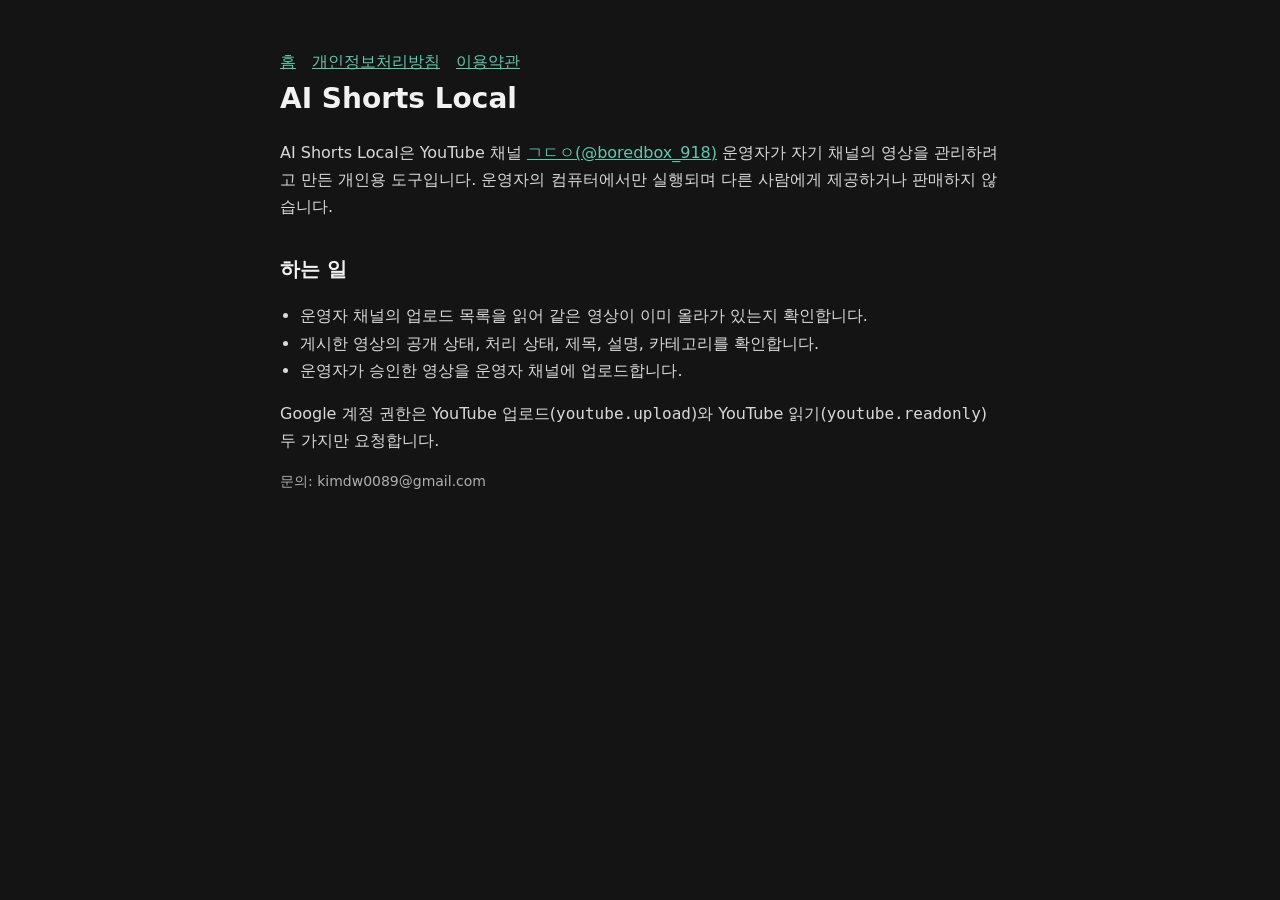
==== index.html @ 052f697d "feat(pages): OAuth 동의 화면용 홈·개인정보처리방침·이용약관 추가" ====
<!doctype html>
<html lang="ko">
<head>
<meta charset="utf-8">
<meta name="viewport" content="width=device-width,initial-scale=1">
<title>홈 | AI Shorts Local</title>
<link rel="stylesheet" href="style.css">
</head>
<body>
<main>
<nav><a href="./">홈</a><a href="privacy.html">개인정보처리방침</a><a href="terms.html">이용약관</a></nav>
<h1>AI Shorts Local</h1>
<p>AI Shorts Local은 YouTube 채널 <a href="https://www.youtube.com/@boredbox_918">ㄱㄷㅇ(@boredbox_918)</a> 운영자가 자기 채널의 영상을 관리하려고 만든 개인용 도구입니다. 운영자의 컴퓨터에서만 실행되며 다른 사람에게 제공하거나 판매하지 않습니다.</p>
<h2>하는 일</h2>
<ul>
<li>운영자 채널의 업로드 목록을 읽어 같은 영상이 이미 올라가 있는지 확인합니다.</li>
<li>게시한 영상의 공개 상태, 처리 상태, 제목, 설명, 카테고리를 확인합니다.</li>
<li>운영자가 승인한 영상을 운영자 채널에 업로드합니다.</li>
</ul>
<p>Google 계정 권한은 YouTube 업로드(<code>youtube.upload</code>)와 YouTube 읽기(<code>youtube.readonly</code>) 두 가지만 요청합니다.</p>
<p class="muted">문의: kimdw0089@gmail.com</p>
</main>
</body>
</html>
---- style.css ----
body{margin:0;background:#141414;color:#f2f2f2;font:16px/1.7 system-ui,-apple-system,"Segoe UI","Malgun Gothic",sans-serif}
main{max-width:720px;margin:0 auto;padding:48px 24px}
h1{font-size:28px;margin:0 0 8px}h2{font-size:20px;margin:32px 0 8px}
p,li{color:#d9d9d9}.muted{color:#afafaf;font-size:14px}
a{color:#63c6ad}nav a{margin-right:16px}ul{padding-left:20px}
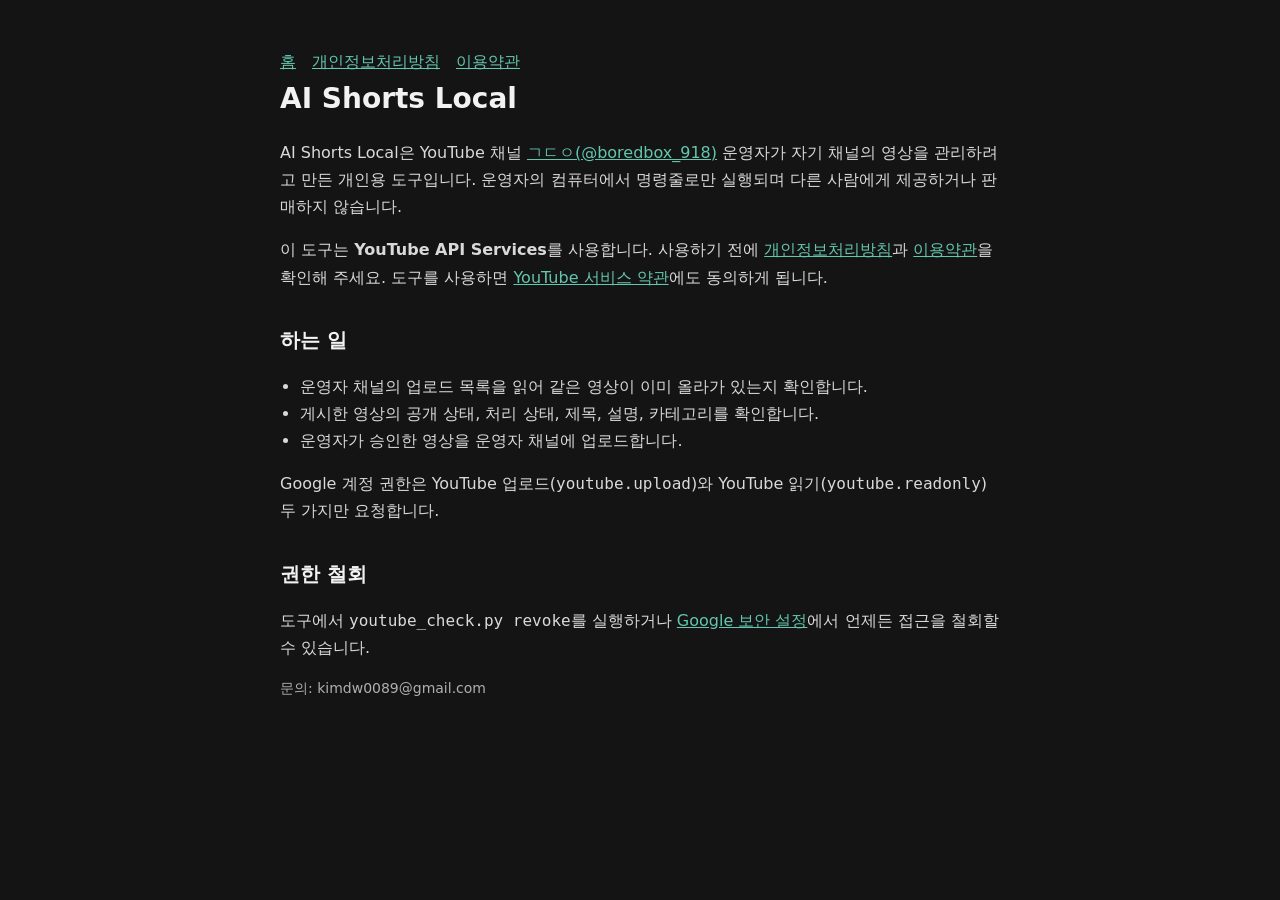
==== commit 4dbb1da7: "docs(pages): YouTube API 고지·권한 철회·보관 기간 안내 추가" ====
--- a/index.html
+++ b/index.html
@@ -10,7 +10,8 @@
 <main>
 <nav><a href="./">홈</a><a href="privacy.html">개인정보처리방침</a><a href="terms.html">이용약관</a></nav>
 <h1>AI Shorts Local</h1>
-<p>AI Shorts Local은 YouTube 채널 <a href="https://www.youtube.com/@boredbox_918">ㄱㄷㅇ(@boredbox_918)</a> 운영자가 자기 채널의 영상을 관리하려고 만든 개인용 도구입니다. 운영자의 컴퓨터에서만 실행되며 다른 사람에게 제공하거나 판매하지 않습니다.</p>
+<p>AI Shorts Local은 YouTube 채널 <a href="https://www.youtube.com/@boredbox_918">ㄱㄷㅇ(@boredbox_918)</a> 운영자가 자기 채널의 영상을 관리하려고 만든 개인용 도구입니다. 운영자의 컴퓨터에서 명령줄로만 실행되며 다른 사람에게 제공하거나 판매하지 않습니다.</p>
+<p>이 도구는 <strong>YouTube API Services</strong>를 사용합니다. 사용하기 전에 <a href="privacy.html">개인정보처리방침</a>과 <a href="terms.html">이용약관</a>을 확인해 주세요. 도구를 사용하면 <a href="https://www.youtube.com/t/terms">YouTube 서비스 약관</a>에도 동의하게 됩니다.</p>
 <h2>하는 일</h2>
 <ul>
 <li>운영자 채널의 업로드 목록을 읽어 같은 영상이 이미 올라가 있는지 확인합니다.</li>
@@ -18,6 +19,8 @@
 <li>운영자가 승인한 영상을 운영자 채널에 업로드합니다.</li>
 </ul>
 <p>Google 계정 권한은 YouTube 업로드(<code>youtube.upload</code>)와 YouTube 읽기(<code>youtube.readonly</code>) 두 가지만 요청합니다.</p>
+<h2>권한 철회</h2>
+<p>도구에서 <code>youtube_check.py revoke</code>를 실행하거나 <a href="https://security.google.com/settings/security/permissions">Google 보안 설정</a>에서 언제든 접근을 철회할 수 있습니다.</p>
 <p class="muted">문의: kimdw0089@gmail.com</p>
 </main>
 </body>
